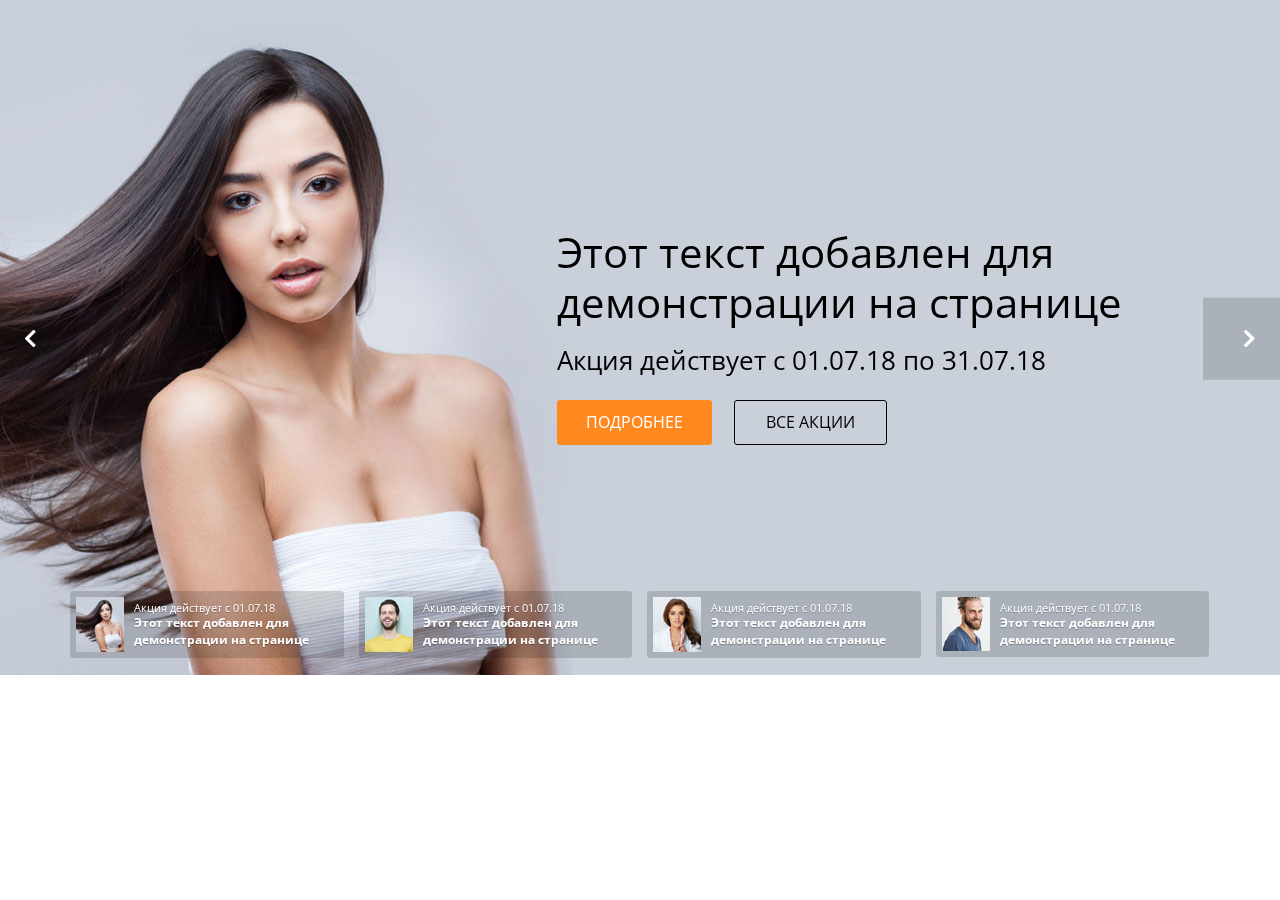
==== resume_slider/index.html @ b21a6363 "добавление второго репозитория" ====
<!DOCTYPE html>
<html lang="ru">

<head>
    <meta charset="UTF-8">
    <meta name="viewport" content="width=device-width, initial-scale=1.0">
    <link rel="stylesheet" href="css/bootstrap.css">
    <link rel="stylesheet" href="css/style.css">
    
    <link href="https://fonts.googleapis.com/css?family=Open+Sans:400,700&display=swap&subset=cyrillic"
        rel="stylesheet">
    <link rel="stylesheet" href="fonts/css/all.css">
    <link rel="stylesheet" href="css/animate.css">
    <title>Slider</title>
</head>

<body>
    <main class="main">
        <div class="navbar-001">
            <!-- Demonstration -->
            <!-- <div class="start " >
                <button class="start-button fadeIn" data-nekoanim="fadeIn" data-nekodelay="0">
                    Начать демонстрацию
                </button>
            </div> -->
            <div id="carousel" class="carousel slide" data-ride="carousel">
                <!-- Indicators -->
                <ol class="carousel-indicators visible-xs visible-sm">
                    <li data-target="#carousel" data-slide-to="0" class="active"></li>
                    <li data-target="#carousel" data-slide-to="1"></li>
                    <li data-target="#carousel" data-slide-to="2"></li>
                    <li data-target="#carousel" data-slide-to="3"></li>
                </ol>

                <!-- Wrapper for slides -->
                <div class="carousel-inner">

                    <div class="item active">
                        <div class="container">
                            <div class="row">
                                <div class="slider-content">
                                    <div
                                        class="col-xs-6 col-xs-offset-3 col-sm-8 col-sm-offset-4">
                                        <h1>Этот текст добавлен для демонстрации на странице</h1>
                                        <h2 class="hidden-xs">Акция действует с 01.07.18 по 31.07.18</h2>
                                        <h2 class="visible-xs">Тест на внимательность</h2>
                                        <button class="slider-buttons detals">Подробнее</button>
                                        <button class="slider-buttons stocks hidden-xs">Все акции</button>
                                    </div>
                                </div>
                            </div>
                        </div>
                    </div>
                    <!-- <div class="item">
                        <div class="container">
                            <div class="row">
                                <div class="slider-content">
                                    <div
                                        class="col-xs-6 col-xs-offset-3 col-sm-8 col-sm-offset-4">
                                        <h1>Этот текст добавлен для демонстрации на странице</h1>
                                        <h2 class="hidden-xs">Акция действует с 01.07.18 по 31.07.18</h2>
                                        <h2 class="visible-xs">Тест на внимательность</h2>
                                        <button class="slider-buttons detals">Подробнее</button>
                                        <button class="slider-buttons stocks hidden-xs">Все акции</button>
                                    </div>
                                </div>
                            </div>
                        </div>
                    </div>
                    <div class="item">
                        <div class="container">
                            <div class="row">
                                <div class="slider-content">
                                    <div
                                        class="col-xs-6 col-xs-offset-3 col-sm-8 col-sm-offset-4">
                                        <h1>Этот текст добавлен для демонстрации на странице</h1>
                                        <h2 class="hidden-xs">Акция действует с 01.07.18 по 31.07.18</h2>
                                        <h2 class="visible-xs">Тест на внимательность</h2>
                                        <button class="slider-buttons detals">Подробнее</button>
                                        <button class="slider-buttons stocks hidden-xs">Все акции</button>
                                    </div>
                                </div>
                            </div>
                        </div>
                    </div>
                    <div class="item">
                        <div class="container">
                            <div class="row">
                                <div class="slider-content">
                                    <div
                                        class="col-xs-6 col-xs-offset-3 col-sm-8 col-sm-offset-4">
                                        <h1>Этот текст добавлен для демонстрации на странице</h1>
                                        <h2 class="hidden-xs">Акция действует с 01.07.18 по 31.07.18</h2>
                                        <h2 class="visible-xs">Тест на внимательность</h2>
                                        <button class="slider-buttons detals">Подробнее</button>
                                        <button class="slider-buttons stocks hidden-xs">Все акции</button>
                                    </div>
                                </div>
                            </div>
                        </div>
                    </div> -->
                </div>

                <!-- Controls -->
                <a class="arrow arrow-left hidden-xs" href="#carousel" data-slide="prev">
                    <span class="arrow-left"><i class="fa fa-chevron-left" aria-hidden="true"></i></span>
                </a>
                <a class="arrow arrow-right hidden-xs" href="#carousel" data-slide="next">
                    <span class="arrow-right"><i class="fa fa-chevron-right" aria-hidden="true"></i></span>
                </a>
            </div>
            <!-- Slider menu -->
            <div class="container slider-menu">
                <button class="slider-menu-button active col-md-3 hidden-xs hidden-sm" data-target="#carousel"
                    data-slide-to="0">
                    <div class="media">
                        <div class="media-left">
                            <img class="media-object" src="img/preview/slider_1pre.jpg" alt="...">
                        </div>
                        <div class="media-body">
                            <h3>Акция действует с 01.07.18</h3>
                            <p>Этот текст добавлен для демонстрации на
                                странице</p>
                        </div>
                    </div>
                </button>
                <button class="slider-menu-button col-md-3 hidden-xs hidden-sm" data-target="#carousel"
                    data-slide-to="1">
                    <div class="media">
                        <div class="media-left">
                            <img class="media-object" src="img/preview/slider_2pre.jpg" alt="...">
                        </div>
                        <div class="media-body">
                            <h3>Акция действует с 01.07.18</h3>
                            <p>Этот текст добавлен для демонстрации на
                                странице</p>
                        </div>
                    </div>
                </button>
                <button class="slider-menu-button col-md-3 hidden-xs hidden-sm" data-target="#carousel"
                    data-slide-to="2">
                    <div class="media">
                        <div class="media-left">
                            <img class="media-object" src="img/preview/slider_3pre.jpg" alt="...">
                        </div>
                        <div class="media-body">
                            <h3>Акция действует с 01.07.18</h3>
                            <p>Этот текст добавлен для демонстрации на
                                странице</p>
                        </div>
                    </div>
                </button>
                <button class="slider-menu-button col-md-3 hidden-xs hidden-sm" data-target="#carousel"
                    data-slide-to="3">
                    <div class="media">
                        <div class="media-left">
                            <img class="media-object" src="img/preview/slider_4pre.jpg" alt="...">
                        </div>
                        <div class="media-body">
                            <h3>Акция действует с 01.07.18</h3>
                            <p>Этот текст добавлен для демонстрации на
                                странице</p>
                        </div>
                    </div>
                </button>
            </div>

        </div>

    </main>
    <script src="https://code.jquery.com/jquery-1.12.4.min.js"></script>
    <script src="js/bootstrap.js"></script>
    <script>
        $(document).ready(function () {
            //при нажатию на любую кнопку, имеющую класс .btn
            $('.start-button').on('click', function (event) {
                event.preventDefault();
                $('.start').hide();
            });
        });
    </script>
</body>

</html>
---- resume_slider/css/style.css ----
html,
body,
body div,
span,
object,
iframe,
h1,
h2,
h3,
h4,
h5,
h6,
p,
blockquote,
pre,
abbr,
address,
cite,
code,
del,
dfn,
em,
img,
ins,
kbd,
q,
samp,
small,
strong,
sub,
sup,
var,
b,
i,
dl,
dt,
dd,
ol,
ul,
li,
fieldset,
form,
label,
legend,
table,
caption,
tbody,
tfoot,
thead,
tr,
th,
td,
article,
aside,
figure,
footer,
header,
menu,
nav,
section,
time,
mark,
audio,
video,
details,
summary {
  margin: 0;
  padding: 0;
  border: 0;
  font-size: 100%;
  font-weight: normal;
  vertical-align: baseline;
  background: transparent;
}
.navbar-001 {
  font-family: 'Open Sans', sans-serif;
}
.navbar-001 .item {
  height: 675px;
}
.navbar-001 .item:nth-child(1) {
  background: url(../img/sliders/slider_1.jpg) center no-repeat;
  background-size: cover;
}
.navbar-001 .item:nth-child(2) {
  background: url(../img/sliders/slider_2.jpg) center no-repeat;
  background-size: cover;
}
.navbar-001 .item:nth-child(3) {
  background: url(../img/sliders/slider_3.jpg) center no-repeat;
  background-size: cover;
}
.navbar-001 .item:nth-child(4) {
  background: url(../img/sliders/slider_4.jpg) center no-repeat;
  background-size: cover;
}
.navbar-001 .slider-content {
  color: #000;
  margin-top: 227px;
  margin-left: 146px;
}
.navbar-001 .slider-content h1 {
  font-size: 42px;
  line-height: 1.2;
}
.navbar-001 .slider-content h2 {
  margin-top: 18px;
  font-size: 26px;
}
.navbar-001 .slider-content .slider-buttons {
  font-size: 16px;
  margin-top: 26px;
  border-radius: 3px;
  text-transform: uppercase;
  margin-bottom: 232px;
  border: none;
  outline: none;
}
.navbar-001 .slider-content .detals {
  padding: 11px 29px;
  color: #fff;
  background-color: #ff891e;
}
.navbar-001 .slider-content .stocks {
  padding: 10px 31px;
  background: none;
  border: 1px solid #000;
  margin-left: 18px;
}
.navbar-001 .slider-menu {
  position: absolute;
  margin-top: -86px;
  left: 0;
  right: 0;
}
.navbar-001 .slider-menu-button {
  width: 24%;
  margin-right: 15px;
  padding: 6px;
  display: inline-block;
  background-color: rgba(0, 0, 0, 0.15);
  color: #fff;
  border-radius: 3px;
  border: none;
  outline: none;
}
.navbar-001 .slider-menu-button h3,
.navbar-001 .slider-menu-button p {
  text-shadow: 0 1px 1px rgba(2, 2, 2, 0.3);
  text-align: left;
}
.navbar-001 .slider-menu-button h3 {
  margin: 0;
  font-size: 11px;
  margin-top: 5px;
}
.navbar-001 .slider-menu-button p {
  margin-block-end: 0;
  font-size: 12px;
  font-weight: bold;
}
.navbar-001 .slider-menu-button:hover {
  background-color: rgba(0, 0, 0, 0.5);
}
.navbar-001 .slider-menu-button:last-child {
  margin-right: 0;
}
.navbar-001 .arrow {
  position: absolute;
  top: 50%;
  transform: translateY(-50%);
  z-index: 5;
  font-size: 20px;
  font-weight: 100;
  color: #fff;
  background-color: rgba(0, 0, 0, 0.15);
  text-decoration: none;
}
.navbar-001 .arrow-right {
  right: 0;
  padding: 27px 12px 27px 20px;
}
.navbar-001 .arrow-left {
  left: 0;
  padding: 27px 20px 27px 12px;
}
.navbar-001 .start {
  position: absolute;
  left: 0;
  top: 0;
  bottom: 0;
  right: 0;
  width: 100%;
  height: 100%;
  z-index: 9;
  background-color: #c4cdd6;
  text-align: center;
  display: flex;
  align-items: center;
  justify-content: center;
  height: 675px;
}
.navbar-001 .start-button {
  font-size: 16px;
  border: none;
  border-radius: 3px;
  text-transform: uppercase;
  outline: none;
  padding: 11px 29px;
  color: #fff;
  background-color: #ff891e;
}
@media (max-width: 1199px) {
  .navbar-001 .item {
    height: 675px;
  }
  .navbar-001 .item:nth-child(n) {
    background-position: 35%;
  }
  .navbar-001 .slider-content {
    margin-left: 198px;
  }
  .navbar-001 .slider-content h1 {
    font-size: 35px;
  }
  .navbar-001 .slider-content h2 {
    font-size: 22px;
    margin-top: 12px;
  }
  .navbar-001 .slider-content .slider-buttons {
    margin-top: 22px;
    font-size: 13px;
  }
  .navbar-001 .slider-content .detals {
    padding: 10px 25px;
  }
  .navbar-001 .slider-content .stocks {
    margin-left: 14px;
    padding: 9px 27px;
  }
  .navbar-001 .slider-menu {
    margin-top: -80px;
  }
  .navbar-001 .slider-menu-button {
    margin-right: 12px;
    padding: 5px;
  }
  .navbar-001 .slider-menu-button .media-object {
    width: 40px;
  }
  .navbar-001 .slider-menu-button h3 {
    font-size: 9px;
  }
  .navbar-001 .slider-menu-button p {
    font-size: 10px;
  }
}
@media (max-width: 991px) {
  .navbar-001 .item:nth-child(n) {
    background-position: 40% 0;
  }
  .navbar-001 .carousel-indicators li {
    border: 1px solid #000;
    width: 20px;
    height: 20px;
    margin-right: 10px;
    margin-bottom: 90px;
  }
  .navbar-001 .carousel-indicators .active {
    background-color: #000;
  }
}
@media (max-width: 767px) {
  .navbar-001 .item {
    height: 400px;
  }
  .navbar-001 .item:nth-child(1) {
    background: url(../img/mobile_sliders/slider_1min.jpg) center no-repeat;
    background-size: cover;
  }
  .navbar-001 .item:nth-child(2) {
    background: url(../img/mobile_sliders/slider_2min.jpg) center no-repeat;
    background-size: cover;
  }
  .navbar-001 .item:nth-child(3) {
    background: url(../img/mobile_sliders/slider_3min.jpg) center no-repeat;
    background-size: cover;
  }
  .navbar-001 .item:nth-child(4) {
    background: url(../img/mobile_sliders/slider_4min.jpg) center no-repeat;
    background-size: cover;
  }
  .navbar-001 .slider-content {
    display: block;
    margin: 0 auto;
    width: 100%;
    margin-top: 101px;
  }
  .navbar-001 .slider-content h1 {
    text-align: center;
    font-size: 25px;
  }
  .navbar-001 .slider-content h2 {
    font-size: 18px;
    margin-top: 10px;
    text-align: center;
  }
  .navbar-001 .slider-content .detals {
    margin: 0 auto;
    display: block;
    text-align: center;
    margin-top: 25px;
  }
  .navbar-001 .carousel-indicators li {
    border: 1px solid #000;
    width: 14px;
    height: 14px;
    margin-right: 8px;
    margin-bottom: 2px;
  }
  .navbar-001 .carousel-indicators .active {
    background-color: #000;
  }
}
@media (max-width: 509px) {
  .navbar-001 .slider-content div {
    width: 100%;
    margin-left: 0;
  }
}
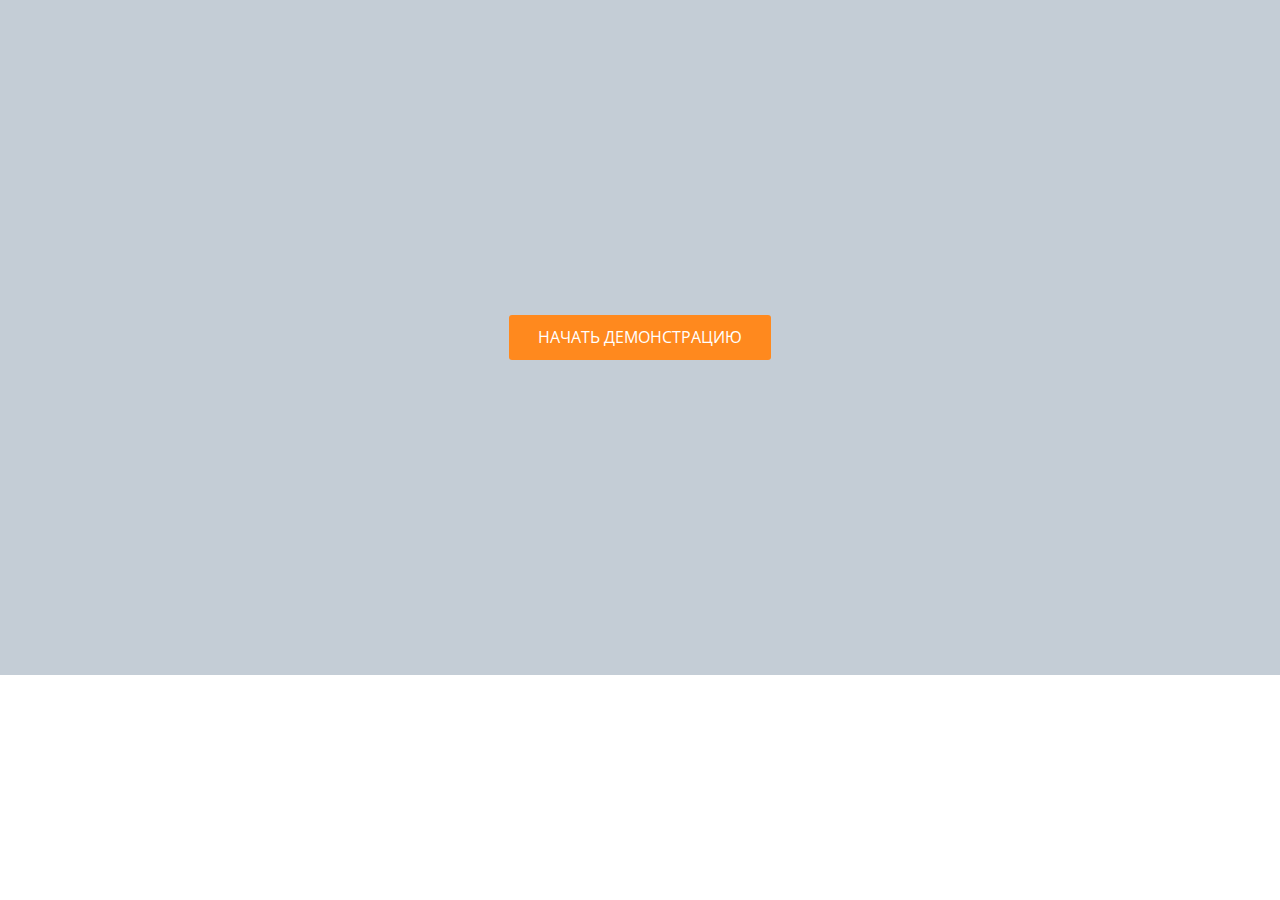
==== commit 66dfbb90: "конечный вариант проекта" ====
--- a/resume_slider/index.html
+++ b/resume_slider/index.html
@@ -6,7 +6,7 @@
     <meta name="viewport" content="width=device-width, initial-scale=1.0">
     <link rel="stylesheet" href="css/bootstrap.css">
     <link rel="stylesheet" href="css/style.css">
-    
+
     <link href="https://fonts.googleapis.com/css?family=Open+Sans:400,700&display=swap&subset=cyrillic"
         rel="stylesheet">
     <link rel="stylesheet" href="fonts/css/all.css">
@@ -18,14 +18,15 @@
     <main class="main">
         <div class="navbar-001">
             <!-- Demonstration -->
-            <!-- <div class="start " >
+            <div class="start " >
                 <button class="start-button fadeIn" data-nekoanim="fadeIn" data-nekodelay="0">
                     Начать демонстрацию
                 </button>
-            </div> -->
+            </div>
+            <!-- Indicators -->
             <div id="carousel" class="carousel slide" data-ride="carousel">
-                <!-- Indicators -->
-                <ol class="carousel-indicators visible-xs visible-sm">
+                
+                <ol class="carousel-indicators visible-xs">
                     <li data-target="#carousel" data-slide-to="0" class="active"></li>
                     <li data-target="#carousel" data-slide-to="1"></li>
                     <li data-target="#carousel" data-slide-to="2"></li>
@@ -39,8 +40,7 @@
                         <div class="container">
                             <div class="row">
                                 <div class="slider-content">
-                                    <div
-                                        class="col-xs-6 col-xs-offset-3 col-sm-8 col-sm-offset-4">
+                                    <div class="col-xs-6 col-xs-offset-3 col-sm-9 col-sm-offset-3 col-md-8 col-md-offset-4">
                                         <h1>Этот текст добавлен для демонстрации на странице</h1>
                                         <h2 class="hidden-xs">Акция действует с 01.07.18 по 31.07.18</h2>
                                         <h2 class="visible-xs">Тест на внимательность</h2>
@@ -51,12 +51,12 @@
                             </div>
                         </div>
                     </div>
-                    <!-- <div class="item">
+                    
+                    <div class="item">
                         <div class="container">
                             <div class="row">
                                 <div class="slider-content">
-                                    <div
-                                        class="col-xs-6 col-xs-offset-3 col-sm-8 col-sm-offset-4">
+                                    <div class="col-xs-6 col-xs-offset-3 col-sm-9 col-sm-offset-3 col-md-8 col-md-offset-4">
                                         <h1>Этот текст добавлен для демонстрации на странице</h1>
                                         <h2 class="hidden-xs">Акция действует с 01.07.18 по 31.07.18</h2>
                                         <h2 class="visible-xs">Тест на внимательность</h2>
@@ -67,12 +67,12 @@
                             </div>
                         </div>
                     </div>
+
                     <div class="item">
                         <div class="container">
                             <div class="row">
                                 <div class="slider-content">
-                                    <div
-                                        class="col-xs-6 col-xs-offset-3 col-sm-8 col-sm-offset-4">
+                                    <div class="col-xs-6 col-xs-offset-3 col-sm-9 col-sm-offset-3 col-md-8 col-md-offset-4">
                                         <h1>Этот текст добавлен для демонстрации на странице</h1>
                                         <h2 class="hidden-xs">Акция действует с 01.07.18 по 31.07.18</h2>
                                         <h2 class="visible-xs">Тест на внимательность</h2>
@@ -83,12 +83,12 @@
                             </div>
                         </div>
                     </div>
+
                     <div class="item">
                         <div class="container">
                             <div class="row">
                                 <div class="slider-content">
-                                    <div
-                                        class="col-xs-6 col-xs-offset-3 col-sm-8 col-sm-offset-4">
+                                    <div class="col-xs-6 col-xs-offset-3 col-sm-9 col-sm-offset-3 col-md-8 col-md-offset-4">
                                         <h1>Этот текст добавлен для демонстрации на странице</h1>
                                         <h2 class="hidden-xs">Акция действует с 01.07.18 по 31.07.18</h2>
                                         <h2 class="visible-xs">Тест на внимательность</h2>
@@ -98,10 +98,11 @@
                                 </div>
                             </div>
                         </div>
-                    </div> -->
+                    </div>
+
                 </div>
 
-                <!-- Controls -->
+                <!-- Slider controls  -->
                 <a class="arrow arrow-left hidden-xs" href="#carousel" data-slide="prev">
                     <span class="arrow-left"><i class="fa fa-chevron-left" aria-hidden="true"></i></span>
                 </a>
@@ -111,8 +112,8 @@
             </div>
             <!-- Slider menu -->
             <div class="container slider-menu">
-                <button class="slider-menu-button active col-md-3 hidden-xs hidden-sm" data-target="#carousel"
-                    data-slide-to="0">
+
+                <a class="slider-menu-button active col-md-3 hidden-xs" data-target="#carousel" data-slide-to="0">
                     <div class="media">
                         <div class="media-left">
                             <img class="media-object" src="img/preview/slider_1pre.jpg" alt="...">
@@ -123,9 +124,9 @@
                                 странице</p>
                         </div>
                     </div>
-                </button>
-                <button class="slider-menu-button col-md-3 hidden-xs hidden-sm" data-target="#carousel"
-                    data-slide-to="1">
+                </a>
+
+                <a class="slider-menu-button col-md-3 hidden-xs" data-target="#carousel" data-slide-to="1">
                     <div class="media">
                         <div class="media-left">
                             <img class="media-object" src="img/preview/slider_2pre.jpg" alt="...">
@@ -136,9 +137,9 @@
                                 странице</p>
                         </div>
                     </div>
-                </button>
-                <button class="slider-menu-button col-md-3 hidden-xs hidden-sm" data-target="#carousel"
-                    data-slide-to="2">
+                </a>
+
+                <a class="slider-menu-button col-md-3 hidden-xs" data-target="#carousel" data-slide-to="2">
                     <div class="media">
                         <div class="media-left">
                             <img class="media-object" src="img/preview/slider_3pre.jpg" alt="...">
@@ -149,9 +150,9 @@
                                 странице</p>
                         </div>
                     </div>
-                </button>
-                <button class="slider-menu-button col-md-3 hidden-xs hidden-sm" data-target="#carousel"
-                    data-slide-to="3">
+                </a>
+
+                <a class="slider-menu-button col-md-3 hidden-xs" data-target="#carousel" data-slide-to="3">
                     <div class="media">
                         <div class="media-left">
                             <img class="media-object" src="img/preview/slider_4pre.jpg" alt="...">
@@ -162,21 +163,22 @@
                                 странице</p>
                         </div>
                     </div>
-                </button>
+                </a>
+
             </div>
+        </div>
+    </main>
 
-        </div>
-
-    </main>
+    <!-- Scripts -->
     <script src="https://code.jquery.com/jquery-1.12.4.min.js"></script>
     <script src="js/bootstrap.js"></script>
     <script>
         $(document).ready(function () {
-            //при нажатию на любую кнопку, имеющую класс .btn
             $('.start-button').on('click', function (event) {
                 event.preventDefault();
-                $('.start').hide();
+                $('.start').fadeOut(5000);
             });
+
         });
     </script>
 </body>
--- a/resume_slider/css/style.css
+++ b/resume_slider/css/style.css
@@ -74,6 +74,7 @@
 }
 .navbar-001 {
   font-family: 'Open Sans', sans-serif;
+  /* Demonstration */
 }
 .navbar-001 .item {
   height: 675px;
@@ -112,7 +113,6 @@
   margin-top: 26px;
   border-radius: 3px;
   text-transform: uppercase;
-  margin-bottom: 232px;
   border: none;
   outline: none;
 }
@@ -164,6 +164,10 @@
 }
 .navbar-001 .slider-menu-button:last-child {
   margin-right: 0;
+}
+.navbar-001 .slider-menu a {
+  cursor: pointer;
+  text-decoration: none;
 }
 .navbar-001 .arrow {
   position: absolute;
@@ -256,18 +260,34 @@
   }
 }
 @media (max-width: 991px) {
+  .navbar-001 .item {
+    height: 675px;
+  }
   .navbar-001 .item:nth-child(n) {
     background-position: 40% 0;
   }
-  .navbar-001 .carousel-indicators li {
-    border: 1px solid #000;
-    width: 20px;
-    height: 20px;
-    margin-right: 10px;
-    margin-bottom: 90px;
-  }
-  .navbar-001 .carousel-indicators .active {
-    background-color: #000;
+  .navbar-001 .slider-menu {
+    margin-top: -80px;
+  }
+  .navbar-001 .slider-menu-button {
+    margin-right: 5px;
+    padding: 3px;
+  }
+  .navbar-001 .slider-menu-button .media-object {
+    width: 40px;
+  }
+  .navbar-001 .slider-menu-button h3 {
+    font-size: 7px;
+  }
+  .navbar-001 .slider-menu-button p {
+    font-size: 9px;
+  }
+  .navbar-001 .slider-content h1 {
+    font-size: 28px;
+  }
+  .navbar-001 .slider-content h2 {
+    font-size: 20px;
+    margin-top: 15px;
   }
 }
 @media (max-width: 767px) {
@@ -293,8 +313,7 @@
   .navbar-001 .slider-content {
     display: block;
     margin: 0 auto;
-    width: 100%;
-    margin-top: 101px;
+    margin-top: 120px;
   }
   .navbar-001 .slider-content h1 {
     text-align: center;
@@ -310,6 +329,9 @@
     display: block;
     text-align: center;
     margin-top: 25px;
+  }
+  .navbar-001 .carousel-indicators {
+    margin-bottom: 10px;
   }
   .navbar-001 .carousel-indicators li {
     border: 1px solid #000;
@@ -322,7 +344,19 @@
     background-color: #000;
   }
 }
-@media (max-width: 509px) {
+@media (max-width: 730px) {
+  .navbar-001 .slider-content div {
+    width: 66%;
+    margin-left: 17%;
+  }
+}
+@media (max-width: 560px) {
+  .navbar-001 .slider-content div {
+    width: 76%;
+    margin-left: 12%;
+  }
+}
+@media (max-width: 480px) {
   .navbar-001 .slider-content div {
     width: 100%;
     margin-left: 0;
